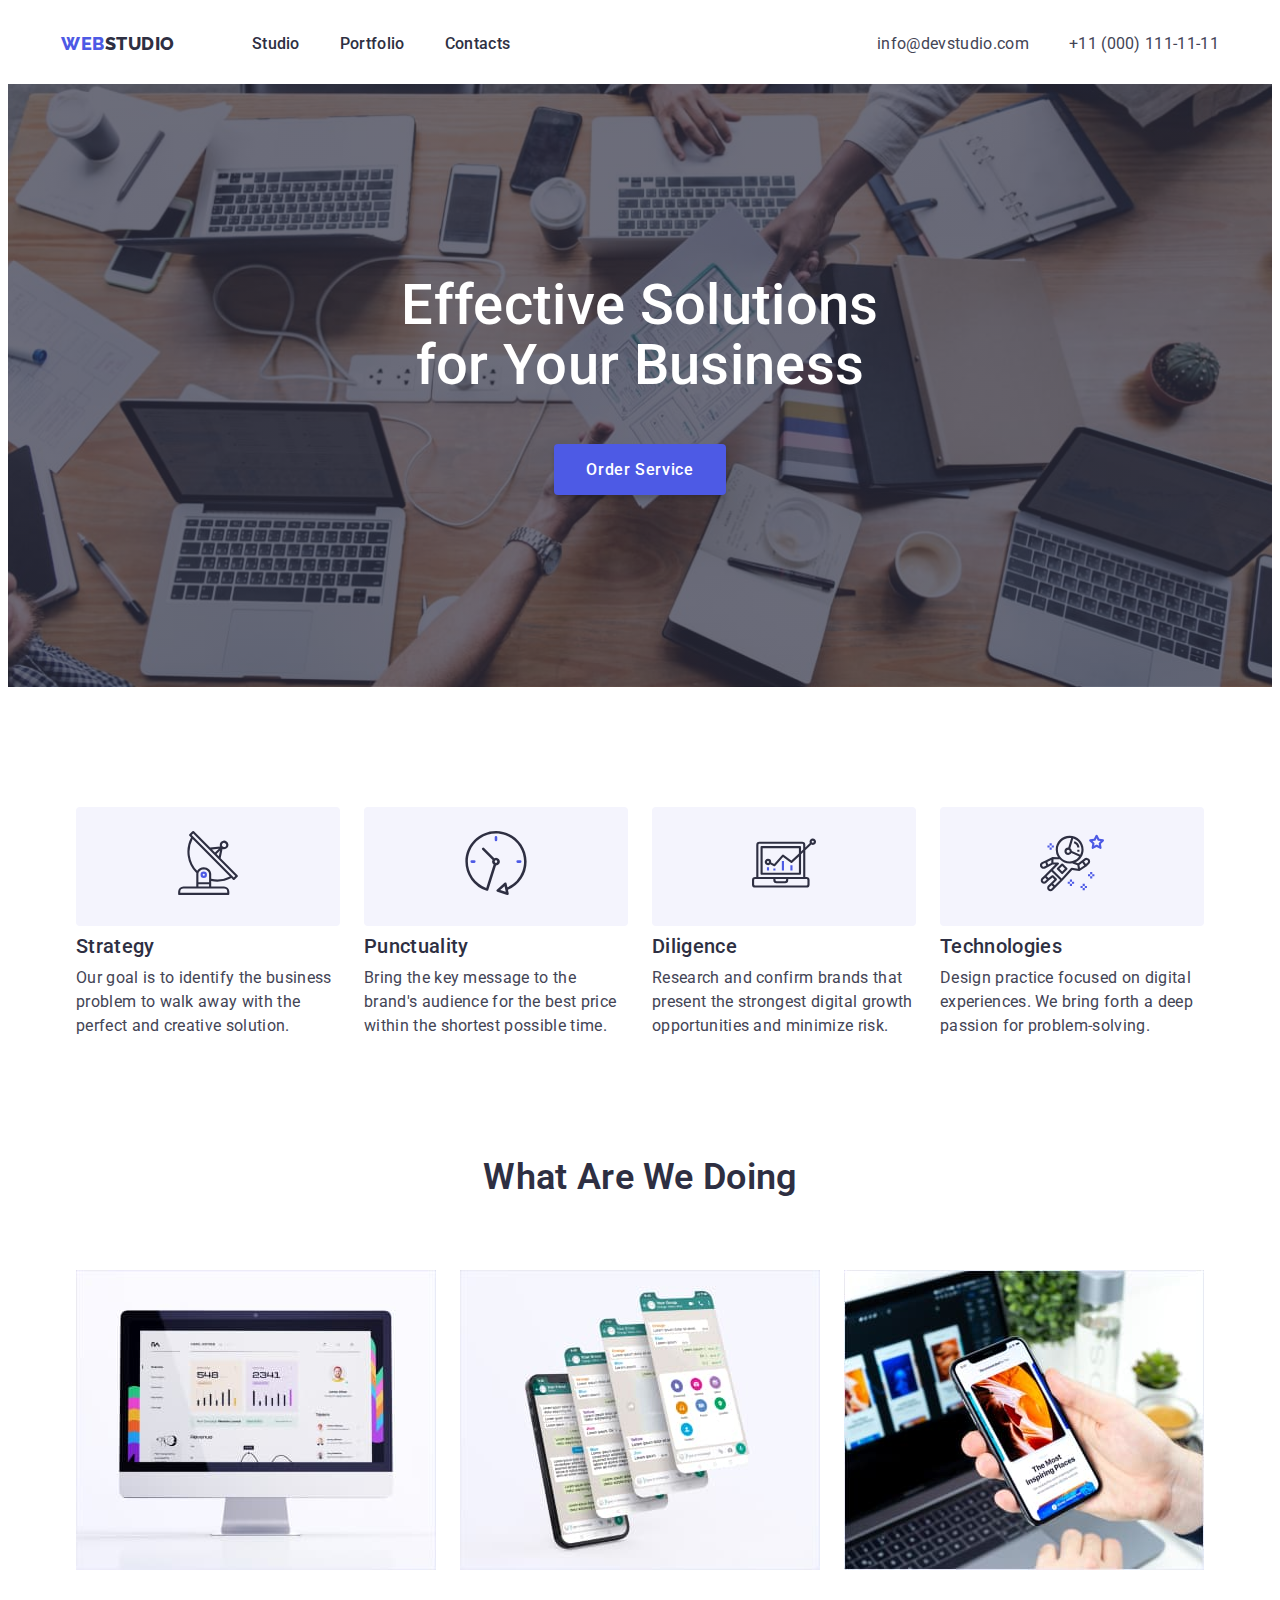
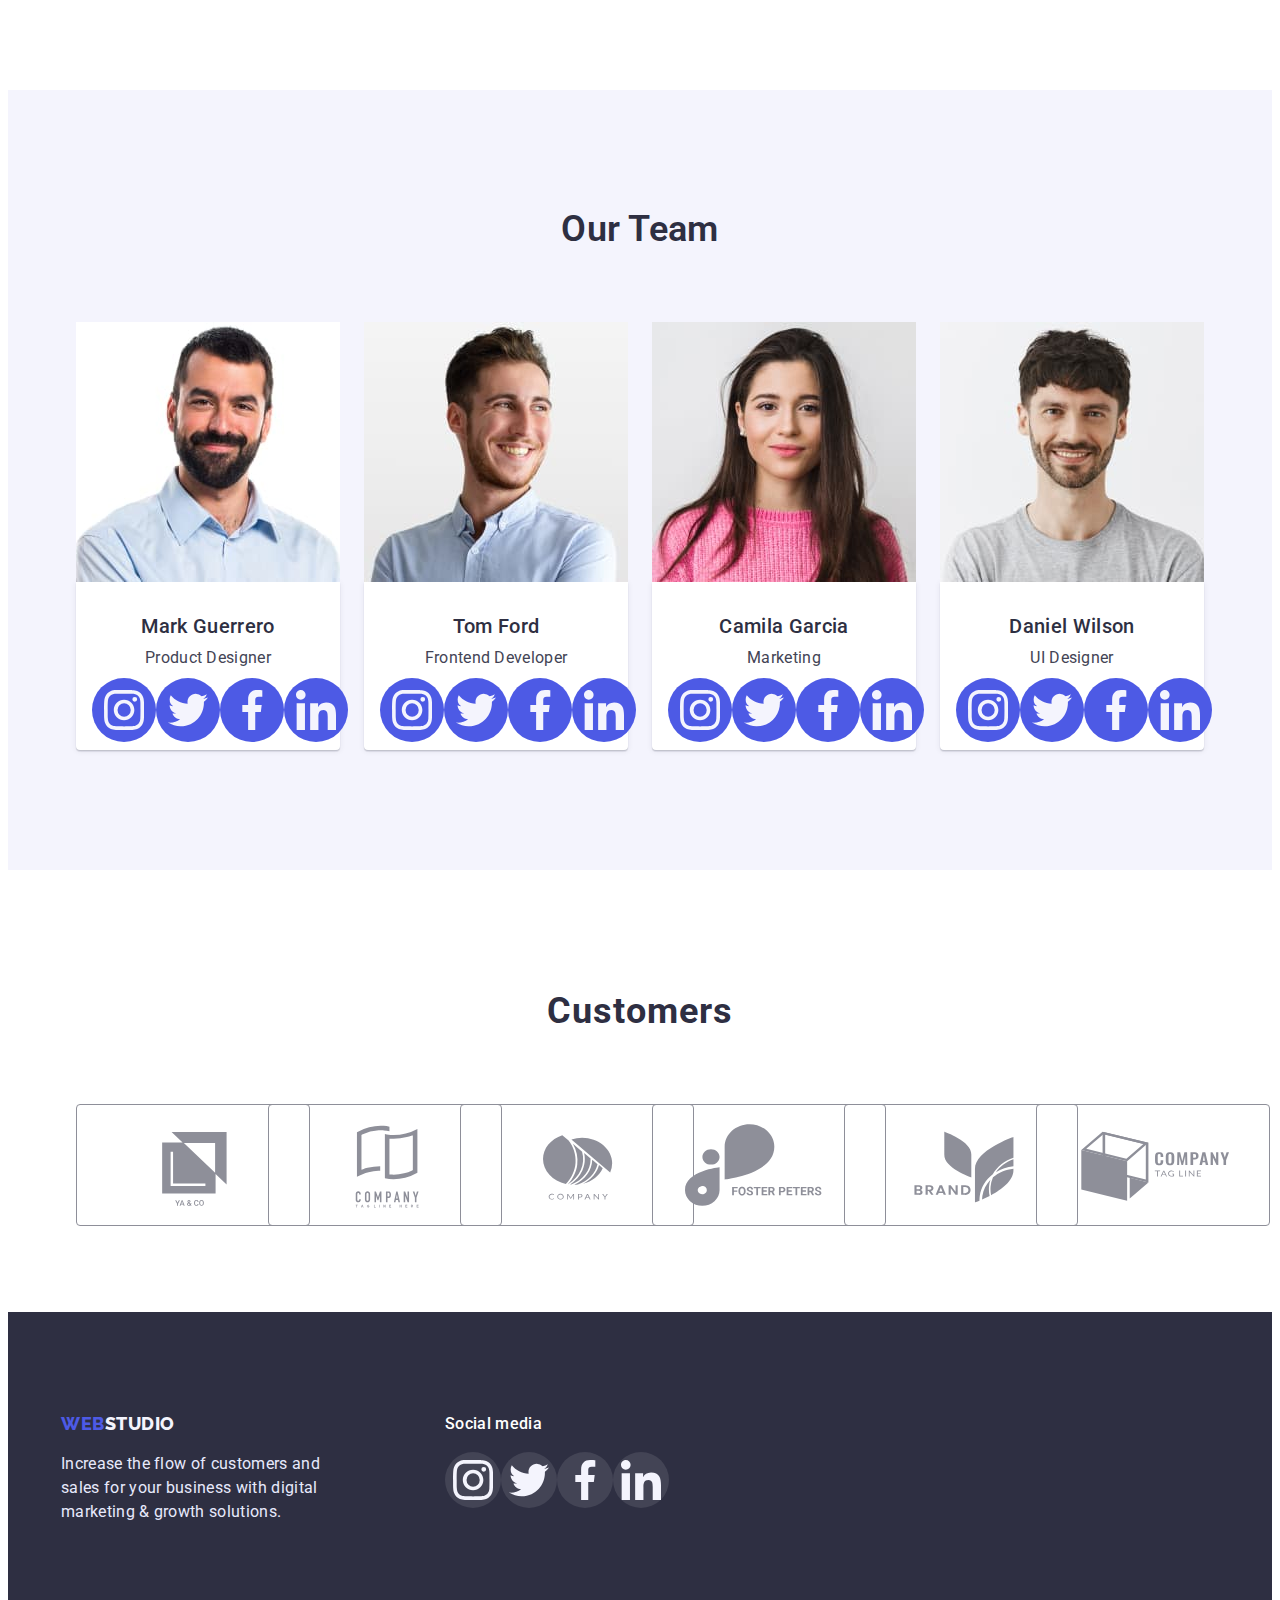
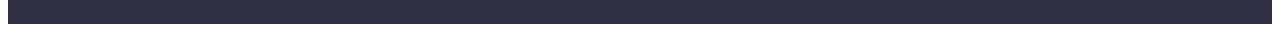
==== index.html @ 197eae26 "Homework 4" ====
<!DOCTYPE html>
<html lang="en">
  <head>
    <meta charset="UTF-8" />
    <meta http-equiv="X-UA-Compatible" content="IE=edge" />
    <meta name="viewport" content="width=device-width, initial-scale=1.0" />
    <title>WebStudio</title>

    <link rel="preconnect" href="https://fonts.googleapis.com" />
    <link rel="preconnect" href="https://fonts.gstatic.com" crossorigin />
    <link
      href="https://fonts.googleapis.com/css2?family=Raleway:wght@800&family=Roboto:wght@400;500;700;900&display=swap"
      rel="stylesheet"
    />

    <link
      rel="stylesheet"
      href="https://cdnjs.cloudflare.com/ajax/libs/modern-normalize/1.1.0/modern-normalize.min.css"
      integrity="sha512-wpPYUAdjBVSE4KJnH1VR1HeZfpl1ub8YT/NKx4PuQ5NmX2tKuGu6U/JRp5y+Y8XG2tV+wKQpNHVUX03MfMFn9Q=="
      crossorigin="anonymous"
      referrerpolicy="no-referrer"
    />

    <link rel="stylesheet" href="./css/styles.css" />
  </head>
  <body>
    <header class="page-header">
      <div class="container">
        <nav class="site-nav">
          <a href="./index.html" class="logo-header link logo"
            ><span class="logo-accent">web</span>studio</a
          >

          <ul class="nav-list">
            <li class="item"><a href="./index.html" class="link">Studio</a></li>
            <li class="item"><a href="./portfolio.html" class="link">Portfolio</a></li>
            <li class="item"><a href="#" class="link">Contacts</a></li>
          </ul>
        </nav>

        <ul class="contact-list">
          <li class="item">
            <a href="mailto:info@devstudio.com" class="link">info@devstudio.com</a>
          </li>
          <li class="item">
            <a href="tel:+11(000)1111111" class="link">+11 (000) 111-11-11</a>
          </li>
        </ul>
      </div>
    </header>
    <main class="main">
      <section class="hero">
        <div class="container">
          <h1 class="hero-title title">
            Effective Solutions <br />
            for Your Business
          </h1>
          <button type="button" class="hero-button btn">Order Service</button>
        </div>
      </section>

      <section class="section">
        <div class="container">
          <h2 class="visually-hidden title section-title">Our features</h2>

          <ul class="features-icons list">
            <li class="item">
              <div class="icon-thumb">
                <svg class="icon-svg">
                  <use href="./images/icons.svg#icon-antenna"></use>
                </svg>
              </div>
            </li>
            <li class="item">
              <div class="icon-thumb">
                <svg class="icon-svg">
                  <use href="./images/icons.svg#icon-clock"></use>
                </svg>
              </div>
            </li>
            <li class="item">
              <div class="icon-thumb">
                <svg class="icon-svg">
                  <use href="./images/icons.svg#icon-diagram"></use>
                </svg>
              </div>
            </li>
            <li class="item">
              <div class="icon-thumb">
                <svg class="icon-svg">
                  <use href="./images/icons.svg#icon-astronaut"></use>
                </svg>
              </div>
            </li>
          </ul>

          <ul class="list features-list">
            <li class="item">
              <h3 class="title">Strategy</h3>
              <p>
                Our goal is to identify the business problem to walk away with the perfect and
                creative solution.
              </p>
            </li>
            <li class="item">
              <h3 class="title">Punctuality</h3>
              <p>
                Bring the key message to the brand's audience for the best price within the shortest
                possible time.
              </p>
            </li>
            <li class="item">
              <h3 class="title">Diligence</h3>
              <p>
                Research and confirm brands that present the strongest digital growth opportunities
                and minimize risk.
              </p>
            </li>
            <li class="item">
              <h3 class="title">Technologies</h3>
              <p>
                Design practice focused on digital experiences. We bring forth a deep passion for
                problem-solving.
              </p>
            </li>
          </ul>
        </div>
      </section>

      <section class="section">
        <div class="container">
          <h2 class="title section-title">What are we doing</h2>

          <ul class="list doings-list">
            <li class="item">
              <div class="item-thumb">
                <img
                  class="img"
                  src="./images/pc-monitor.jpg"
                  alt="PC monitor with diagrams on it"
                  width="360"
                  height="300"
                />
              </div>
            </li>

            <li class="item">
              <div class="item-thumb">
                <img
                  class="img"
                  src="./images/smartphone-screens.jpg"
                  alt="A cascade of smartphone screens"
                  width="360"
                  height="300"
                />
              </div>
            </li>

            <li class="item">
              <div class="item-thumb">
                <img
                  class="img"
                  src="./images/smartphone.jpg"
                  alt="Hand with smartphone"
                  width="360"
                  height="300"
                />
              </div>
            </li>
          </ul>
        </div>
      </section>

      <section class="team-section section">
        <div class="container">
          <h2 class="title section-title">Our Team</h2>
          <ul class="list team-list">
            <li class="item">
              <div class="item-thumb">
                <img
                  class="img"
                  src="./images/mark-guerrero.jpg"
                  alt="A man in blue shirt with dark short hair and beard"
                  width="264"
                  height="260"
                />
              </div>
              <div class="item-content">
                <h3 class="title">Mark Guerrero</h3>
                <p class="team-position">Product Designer</p>
                <ul class="team-sotial-list list">
                  <li class="team-sotial-item">
                    <a class="team-social-link" href="#">
                      <svg class="icon-svg-team">
                        <use href="./images/icons.svg#icon-instagram"></use>
                      </svg>
                    </a>
                  </li>
                  <li class="team-sotial-item">
                    <a class="team-social-link" href="#">
                      <svg class="icon-svg-team">
                        <use href="./images/icons.svg#icon-twitter"></use>
                      </svg>
                    </a>
                  </li>
                  <li class="team-sotial-item">
                    <a class="team-social-link" href="#">
                      <svg class="icon-svg-team">
                        <use href="./images/icons.svg#icon-facebook"></use>
                      </svg>
                    </a>
                  </li>
                  <li class="team-sotial-item">
                    <a class="team-social-link" href="#">
                      <svg class="icon-svg-team">
                        <use href="./images/icons.svg#icon-linkedin"></use>
                      </svg>
                    </a>
                  </li>
                </ul>
              </div>
            </li>
            <li class="item">
              <div class="item-thumb">
                <img
                  class="img"
                  src="./images/tom-ford.jpg"
                  alt="A man in blue shirt with dark short hair"
                  width="264"
                  height="260"
                />
              </div>
              <div class="item-content">
                <h3 class="title">Tom Ford</h3>
                <p class="team-position">Frontend Developer</p>
                <ul class="team-sotial-list list">
                  <li class="team-sotial-item">
                    <a class="team-social-link" href="#">
                      <svg class="icon-svg-team">
                        <use href="./images/icons.svg#icon-instagram"></use>
                      </svg>
                    </a>
                  </li>
                  <li class="team-sotial-item">
                    <a class="team-social-link" href="#">
                      <svg class="icon-svg-team">
                        <use href="./images/icons.svg#icon-twitter"></use>
                      </svg>
                    </a>
                  </li>
                  <li class="team-sotial-item">
                    <a class="team-social-link" href="#">
                      <svg class="icon-svg-team">
                        <use href="./images/icons.svg#icon-facebook"></use>
                      </svg>
                    </a>
                  </li>
                  <li class="team-sotial-item">
                    <a class="team-social-link" href="#">
                      <svg class="icon-svg-team">
                        <use href="./images/icons.svg#icon-linkedin"></use>
                      </svg>
                    </a>
                  </li>
                </ul>
              </div>
            </li>
            <li class="item">
              <div class="item-thumb">
                <img
                  class="img"
                  src="./images/camila-garcia.jpg"
                  alt="A girl in pink sweater with dark long hair"
                  width="264"
                  height="260"
                />
              </div>
              <div class="item-content">
                <h3 class="title">Camila Garcia</h3>
                <p class="team-position">Marketing</p>
                <ul class="team-sotial-list list">
                  <li class="team-sotial-item">
                    <a class="team-social-link" href="#">
                      <svg class="icon-svg-team">
                        <use href="./images/icons.svg#icon-instagram"></use>
                      </svg>
                    </a>
                  </li>
                  <li class="team-sotial-item">
                    <a class="team-social-link" href="#">
                      <svg class="icon-svg-team">
                        <use href="./images/icons.svg#icon-twitter"></use>
                      </svg>
                    </a>
                  </li>
                  <li class="team-sotial-item">
                    <a class="team-social-link" href="#">
                      <svg class="icon-svg-team">
                        <use href="./images/icons.svg#icon-facebook"></use>
                      </svg>
                    </a>
                  </li>
                  <li class="team-sotial-item">
                    <a class="team-social-link" href="#">
                      <svg class="icon-svg-team">
                        <use href="./images/icons.svg#icon-linkedin"></use>
                      </svg>
                    </a>
                  </li>
                </ul>
              </div>
            </li>
            <li class="item">
              <div class="item-thumb">
                <img
                  class="img"
                  src="./images/daniel-wilson.jpg"
                  alt="A man in grey t-shirt with dark short hair and beard"
                  width="264"
                  height="260"
                />
              </div>
              <div class="item-content">
                <h3 class="title">Daniel Wilson</h3>
                <p class="team-position">UI Designer</p>
                <ul class="team-sotial-list list">
                  <li class="team-sotial-item">
                    <a class="team-social-link" href="#">
                      <svg class="icon-svg-team">
                        <use href="./images/icons.svg#icon-instagram"></use>
                      </svg>
                    </a>
                  </li>
                  <li class="team-sotial-item">
                    <a class="team-social-link" href="#">
                      <svg class="icon-svg-team">
                        <use href="./images/icons.svg#icon-twitter"></use>
                      </svg>
                    </a>
                  </li>
                  <li class="team-sotial-item">
                    <a class="team-social-link" href="#">
                      <svg class="icon-svg-team">
                        <use href="./images/icons.svg#icon-facebook"></use>
                      </svg>
                    </a>
                  </li>
                  <li class="team-sotial-item">
                    <a class="team-social-link" href="#">
                      <svg class="icon-svg-team">
                        <use href="./images/icons.svg#icon-linkedin"></use>
                      </svg>
                    </a>
                  </li>
                </ul>
              </div>
            </li>
          </ul>
        </div>
      </section>

      <section class="section customers-section">
        <div class="container">
          <h2 class="title section-title">Customers</h2>
          <ul class="customers-list list">
            <li class="customers-item item">
              <a class="customers-link" href="#">
                <svg class="customers-logo">
                  <use href="./images/icons.svg#icon-ya-co"></use>
                </svg>
              </a>
            </li>
            <li class="customers-item item">
              <a class="customers-link" href="#">
                <svg class="customers-logo">
                  <use href="./images/icons.svg#icon-tagline-here"></use>
                </svg>
              </a>
            </li>
            <li class="customers-item item">
              <a class="customers-link" href="#">
                <svg class="customers-logo">
                  <use href="./images/icons.svg#icon-company"></use>
                </svg>
              </a>
            </li>
            <li class="customers-item item">
              <a class="customers-link" href="#">
                <svg class="customers-logo">
                  <use href="./images/icons.svg#icon-foster-peters"></use>
                </svg>
              </a>
            </li>
            <li class="customers-item item">
              <a class="customers-link" href="#">
                <svg class="customers-logo">
                  <use href="./images/icons.svg#icon-brand"></use>
                </svg>
              </a>
            </li>
            <li class="customers-item item">
              <a class="customers-link" href="#">
                <svg class="customers-logo">
                  <use href="./images/icons.svg#icon-tagline"></use>
                </svg>
              </a>
            </li>
          </ul>
        </div>
      </section>
    </main>

    <footer class="footer">
      <div class="container">
        <div class="footer-content">
          <a href="./index.html" class="logo-footer link logo"
            ><span class="logo-accent">web</span>studio</a
          >
          <p class="footer-text">
            Increase the flow of customers and sales for your business with digital marketing &
            growth solutions.
          </p>
        </div>
        <div class="social-footer">
          <p class="social-title">Social media</p>
          <ul class="footer-link-list list">
            <li class="social-link-item">
              <a class="social-link" href="#">
                <svg class="icon-svg-footer">
                  <use href="./images/icons.svg#icon-instagram"></use>
                </svg>
              </a>
            </li>
            <li class="social-link-item">
              <a class="social-link" href="#">
                <svg class="icon-svg-footer">
                  <use href="./images/icons.svg#icon-twitter"></use>
                </svg>
              </a>
            </li>
            <li class="social-link-item">
              <a class="social-link" href="#">
                <svg class="icon-svg-footer">
                  <use href="./images/icons.svg#icon-facebook"></use>
                </svg>
              </a>
            </li>
            <li class="social-link-item">
              <a class="social-link" href="#">
                <svg class="icon-svg-footer">
                  <use href="./images/icons.svg#icon-linkedin"></use>
                </svg>
              </a>
            </li>
          </ul>
        </div>
      </div>
    </footer>
  </body>
</html>
---- css/styles.css ----
:root {
    --color-accent: #FFFFFF;
    --primary-brand: #4D5AE5;
    --secondary-brand: #404BBF;
    --dark: #2E2F42;
    --success: #31D0AA;
    --body-text: #434455;
    --subtle-text: #8E8F99;
    --accent: #E7E9FC;
    --light: #F4F4FD;
    --font-family-main: 'Roboto', sans-serif;
    --font-weight-medium: 500;
    --font-size-main: 16px;
    --font-size-medium: 20px;
    --font-size-large: 36px;
    --line-height-main: 1.5;
    --line-height-title: 1.11;
    --line-height-medium: 1.2;
    --gap: 24px;
    --main-padding: 24px;
}

body {
    font-family: var(--font-family-main);
    font-size: var(--font-size-main);
    line-height: var(--line-height-main);
    letter-spacing: 0.02em;

    background-color: var(--color-accent);
    color: var(--body-text);
}

p {
    margin: 0;
}

ul {
    list-style: none;
    margin: 0;
    padding: 0;
}

.container {
    max-width: 1158px;
    margin: 0 auto;
    padding: 0 15px;
}

.link {
    text-decoration: none;
}

.btn {
    cursor: pointer;
    letter-spacing: 0.04em;
}

.title {
    font-weight: var(--font-weight-medium);
    color: var(--dark);
    margin-top: 0;
}

.img {
    display: block;
    max-width: 100%;
    height: auto;
}

.page-header {
    border-bottom: 4px solid;
    border-radius: 2px;
    border-color: transparent;
}

.page-header > .container {
   display: flex;
   flex-wrap: wrap;
}

.site-nav {
    display: flex;
    flex-wrap: wrap;
}

.logo {
    font-family: 'Raleway', sans-serif;
    font-weight: 800;
    font-size: 18px;
    line-height: 1.33;
    letter-spacing: 0.03em;
    text-transform: uppercase;
}

.logo-header {
    display: block;
    padding-top: var(--main-padding);
    padding-bottom: var(--main-padding);

    color: var(--dark);
}

.logo-accent {
    color: var(--primary-brand);
}

.nav-list {
    display: flex;
    flex-wrap: wrap;
    margin-left: 77px;
}

.nav-list > .item:not(:first-child),
.contact-list > .item:not(:first-child) {
    margin-left: 40px;
}

.nav-list .link {
    display: block;
    padding-top: var(--main-padding);
    padding-bottom: var(--main-padding);

    font-weight: var(--font-weight-medium);
    color: var(--dark);
}

.nav-list .link:hover,
.nav-list .link:focus {
    color: var(--body-text);
}

.nav-list .link:active {
    color: var(--primary-brand);
}

.contact-list {
    display: flex;
    flex-wrap: wrap;
    margin-left: auto;
}

.contact-list .link {
    display: block;
    padding-top: var(--main-padding);
    padding-bottom: var(--main-padding);

    color: var(--body-text);
}

.contact-list .link:hover,
.contact-list .link:focus {
    color: var(--primary-brand);
}

.hero {
    padding-top: 192px;
    padding-bottom: 192px;

    background-color: var(--dark);

    text-align: center;

    background-image: linear-gradient(rgba(46, 47, 66, 0.7),
                rgba(46, 47, 66, 0.7)),
            url(../images/hero-bgd.jpg);
    background-repeat: no-repeat;
    background-position: center;
    background-size: cover;
}

.hero-title {
    margin-bottom: 48px;

    font-size: 56px;
    line-height: 1.07;

    color: var(--color-accent);
}

.hero-button {
    min-width: 170px;
    padding: 16px 32px;
    border: 0;
    border-radius: 4px;
    
    font-family: var(--font-family-main);
    font-size: var(--font-size-main);
    font-weight: var(--font-weight-medium);
    line-height: 1.19;
    text-align: center;

    background-color: var(--primary-brand);
    color: var(--color-accent);

    box-shadow: 0px 4px 4px rgba(0, 0, 0, 0.15);
}

.hero-button:hover,
.hero-button:focus {
    background-color: var(--primary-brand);
}

.hero-button:active {
    background-color: var(--secondary-brand);
    box-shadow: 0px 4px 4px rgba(0, 0, 0, 0.15);
}

.section {
    padding-top: 120px;
    padding-bottom: 120px;
}

.section:nth-child(2) {
    padding-bottom: 0;
}

.section-title {
    font-size: var(--font-size-large);
    line-height: var(--line-height-title);
    text-align: center;
    text-transform: capitalize;
    margin-bottom: 72px;
    font-weight: 600;
}

.visually-hidden {
    position: absolute;
    width: 1px;
    height: 1px;
    margin: -1px;
    border: 0;
    padding: 0;
    clip: rect(0 0 0 0);
    overflow: hidden;
}

.list {
    display: flex;
    justify-content: center;
}

.list > .item:not(:first-child) {
    margin-left: var(--gap);
}

.features-icons {
    margin-bottom: 8px;
}

.icon-thumb {
    max-width: 264px;
    max-height: 112px;
    padding-top: var(--main-padding);
    padding-right: 100px;
    padding-bottom: var(--main-padding);
    padding-left: 100px;
    
    background-color: var(--light);
    border-radius: 4px;
}

.icon-svg {
   max-width: 64px;
   max-height: 64px;
}

.features-list > .item {
    max-width: 264px;
}

.team-section {
    background-color: var(--light);
}

.item-content {
    padding-top: 32px;
    padding-right: 16px;
    padding-bottom: 32px;
    padding-left: 16px;

    text-align: center;
    background-color: var(--color-accent);
}

.team-list .item-content {
    box-shadow: 0px 1px 6px rgba(46, 47, 66, 0.08), 0px 1px 1px rgba(46, 47, 66, 0.16), 0px 2px 1px rgba(46, 47, 66, 0.08);
    border-radius: 0px 0px 4px 4px;
}

.item-content > .title,
.features-list .title {
    margin-bottom: 8px;

    font-size: var(--font-size-medium);
    line-height: var(--line-height-medium);
}

.team-position {
    margin-bottom: 8px;
}

.team-sotial-item {
    max-width: 40px;
    max-height: 40px;
}


.team-sotial-item:not(:first-child) {
    margin-left: var(--gap);
}

.team-social-link {
    display: block;
    width: 100%;
    height: 100%;
    padding-top: 12px;
    padding-right: 12px;
    padding-bottom: 12px;
    padding-left: 12px;

    background-color: var(--primary-brand);
    border-radius: 50%;
    color: var(--light);
}

.team-social-link:hover,
.team-social-link:focus {
    background-color: var(--secondary-brand);
}

.icon-svg-team {
    max-width: 100%;
    max-height: 100%;

    background-size: contain;
    fill: currentColor;
    background-position: center;
    background-repeat: no-repeat;
}

.customers-section .section-title {
    font-weight: 700;
    font-size: 36px;
    line-height: 42px;
    text-align: center;
    letter-spacing: 0.03em;
}

.customers-item {
    max-width: 168px;
    max-height: 88px;
}

.customers-link {
    display: block;
    width: 100%;
    height: 100%;
    padding-top: 16px;
    padding-right: 32px;
    padding-bottom: 16px;
    padding-left: 32px;
    border: 1px solid var(--subtle-text);
    border-radius: 4px;
    color: var(--subtle-text);
}

.customers-link:hover,
.customers-link:focus {
    color: var(--secondary-brand);
    border: 1px solid var(--secondary-brand);
}

.customers-logo {
    width: 100%;
    height: 100%;
    fill: currentColor;
}

.customers-logo:hover,
.customers-logo:focus {
    fill: currentColor;
}


.portfolio-section {
    padding-top: 96px;
}

.filter-list {
    display: flex;
    flex-wrap: wrap;
    justify-content: center;
    margin-bottom: 72px;
}

.filter-list > .item:not(:first-child) {
    margin-left: var(--gap);
}

.filter-btn {
    border: 1px solid var(--accent);
    border-radius: 4px;
    padding: 12px 24px;

    font-family: var(--font-family-main);
    font-size: var(--font-size-main);
    font-weight: var(--font-weight-medium);
    line-height: var(--line-height-main);
    text-align: center;

    background-color: var(--light);
    color: var(--primary-brand);
}

.filter-btn:hover,
.filter-btn:focus {
    background-color: var(--primary-brand);
    color: var(--color-accent);
}

.portfolio-list {
    display: flex;
    flex-wrap: wrap;
    justify-content: center;
    margin-left: calc(-1 * var(--gap));
}

.portfolio-list > .item {
    flex-basis: calc(100%/3 - var(--gap));
    margin-left: var(--gap);
    margin-bottom: 48px;
}

.portfolio-link > .item-content {
    text-align: left;
    border-right: 0.5px solid var(--light);
    border-bottom: 0.5px solid var(--light);
    border-left: 0.5px solid var(--light);
}

.portfolio-link .text {
    color: var(--body-text);
}

/*.portfolio-link > hover-text {
    color: var(--light);
}

.portfolio-link > hover-text:hover {
    background-color: var(--primary-brand);
}*/

.footer {
    padding-top: 100px;
    padding-bottom: 100px;

    background-color: var(--dark);
}

.footer > .container {
    display: flex;
}

.footer-content {
    max-width: 264px;
}

.logo-footer {
    display: block;
    margin-bottom: 16px;

    color: var(--light);
}

.footer-text {
    color: var(--accent);
}

.social-footer {
    margin-left: 120px;
}

.social-title {
    font-weight: var(--font-weight-medium) ;
    color: var(--color-accent);
    margin-bottom: 16px;
}

.social-link-item {
    max-width: 40px;
    max-height: 40px;
}


.social-link-item:not(:first-child) {
    margin-left: 16px;
}

.footer-link-list .social-link {
    display: block;
    width: 100%;
    height: 100%;
    padding-top: 8px;
    padding-right: 8px;
    padding-bottom: 8px;
    padding-left: 8px;
    border-radius: 50%;
    color: var(--light);
}

.footer-link-list .social-link {
    background-color: rgba(255, 255, 255, 0.1);
}

.footer-link-list .social-link:hover,
.footer-link-list .social-link:focus {
    background-color: rgba(49, 208, 170, 1);
}

.icon-svg-footer {
    width: 100%;
    height: 100%;
    background-size: contain;
    fill: currentColor;
    
    background-position: center;
    background-repeat: no-repeat;
}
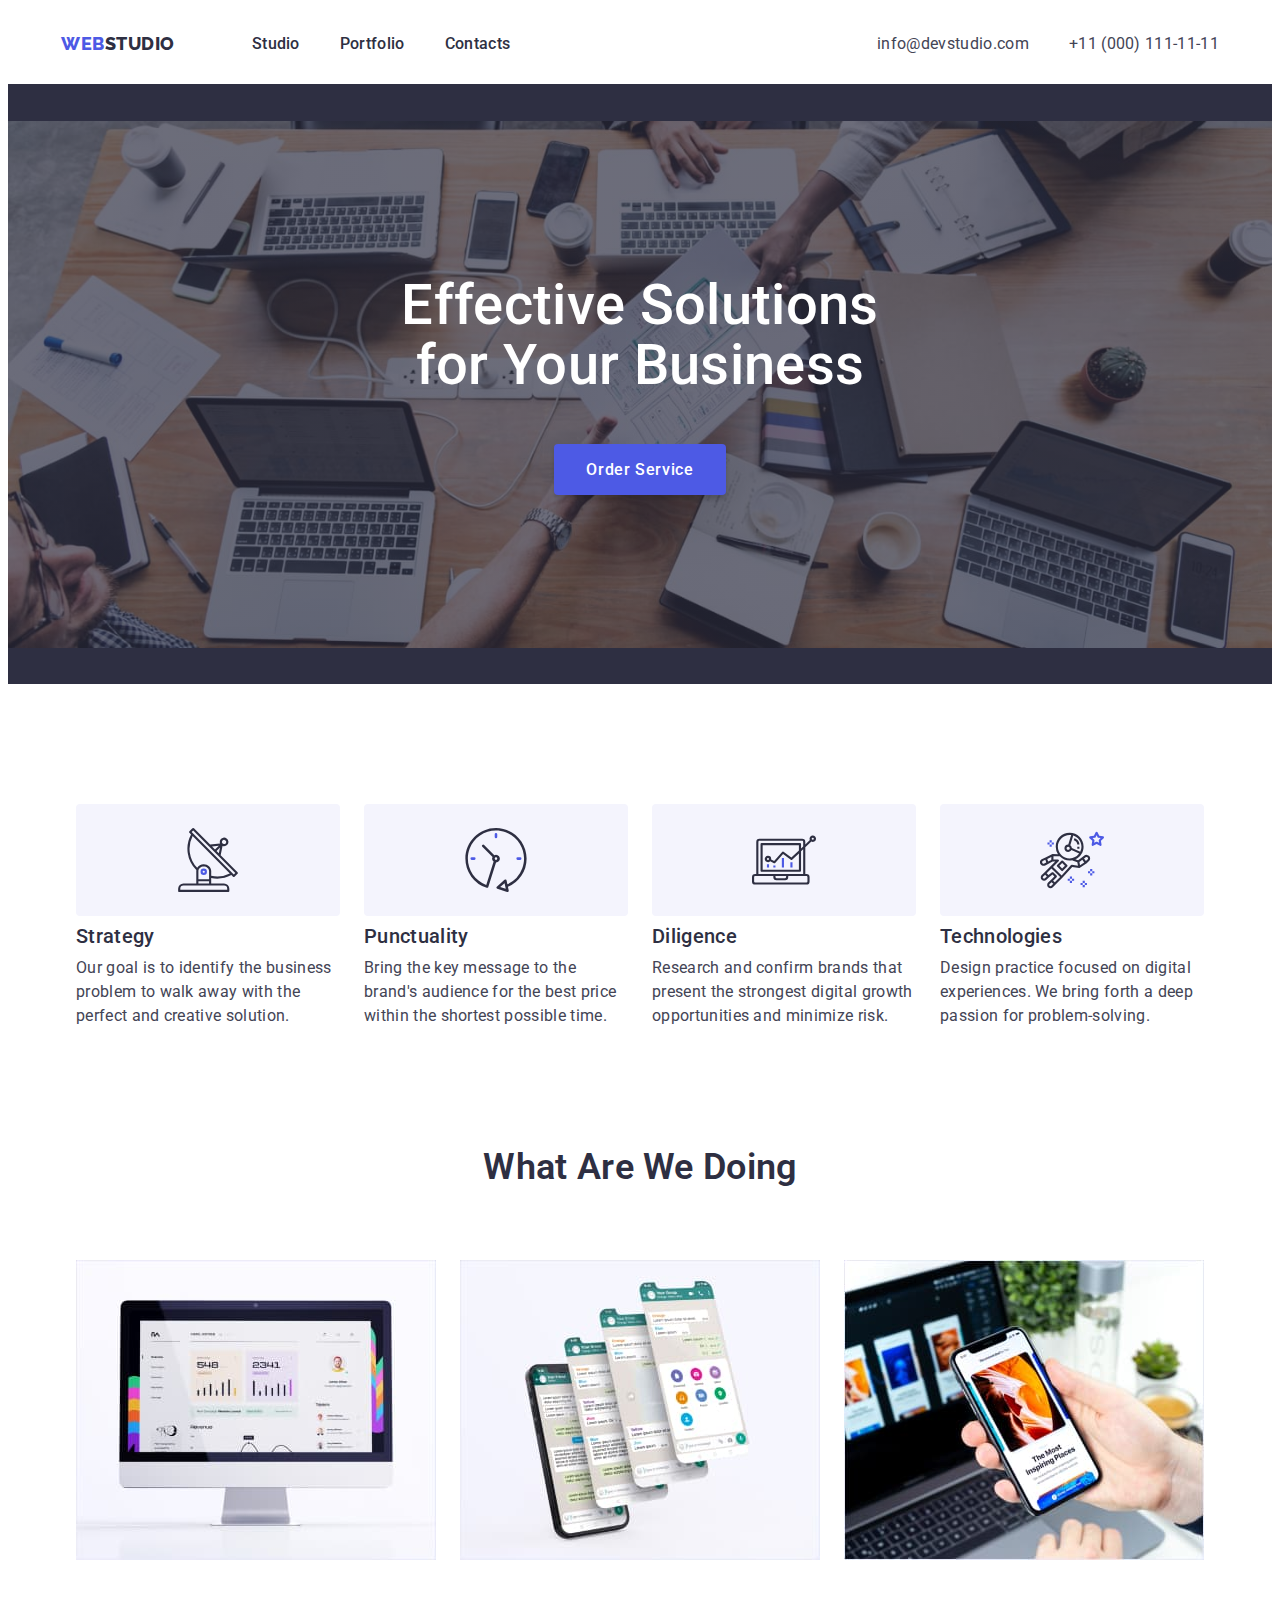
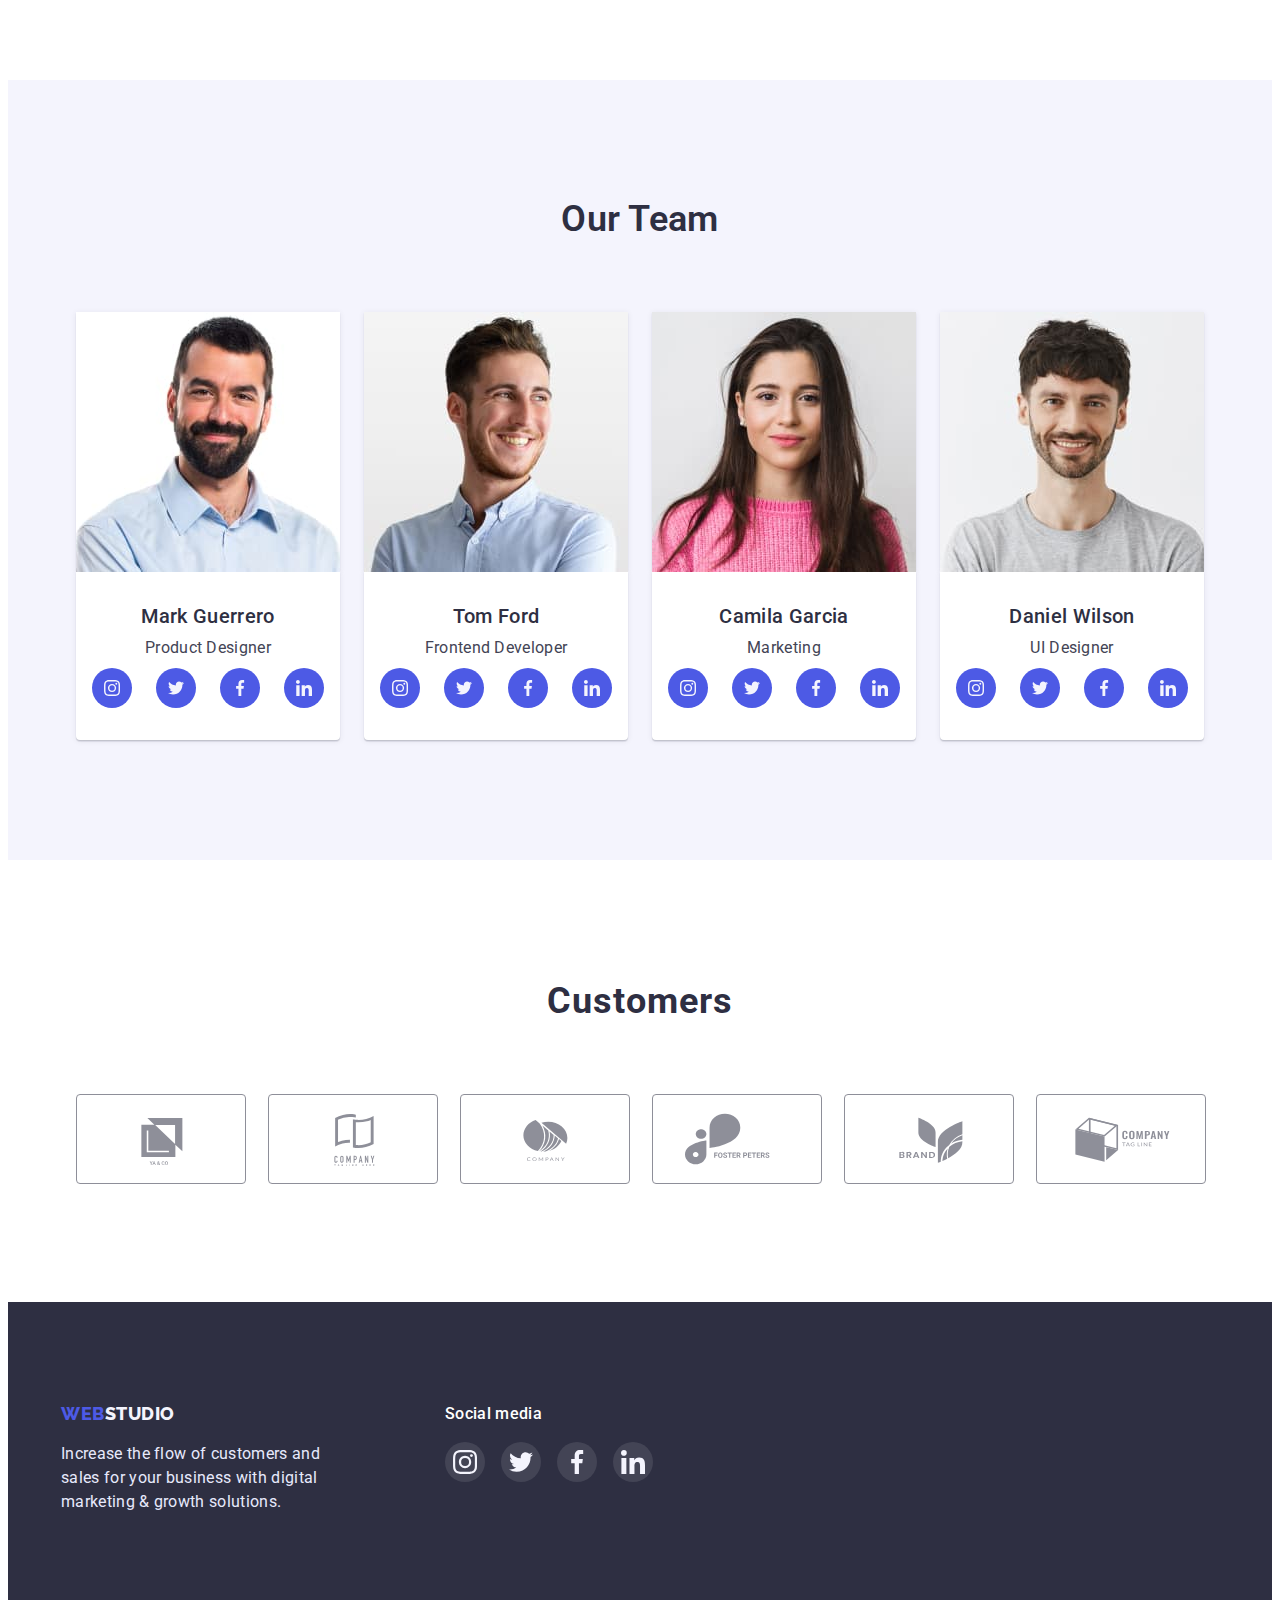
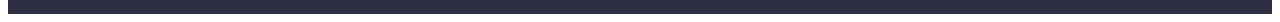
==== commit 3ccdc488: "Homework 4" ====
--- a/index.html
+++ b/index.html
@@ -50,12 +50,14 @@
     </header>
     <main class="main">
       <section class="hero">
-        <div class="container">
-          <h1 class="hero-title title">
-            Effective Solutions <br />
-            for Your Business
-          </h1>
-          <button type="button" class="hero-button btn">Order Service</button>
+        <div class="container-fluid">
+          <div class="container">
+            <h1 class="hero-title title">
+              Effective Solutions <br />
+              for Your Business
+            </h1>
+            <button type="button" class="hero-button btn">Order Service</button>
+          </div>
         </div>
       </section>
 
--- a/css/styles.css
+++ b/css/styles.css
@@ -1,7 +1,7 @@
 :root {
     --color-accent: #FFFFFF;
     --primary-brand: #4D5AE5;
-    --secondary-brand: #404BBF;
+    --pressed-state: #404BBF;
     --dark: #2E2F42;
     --success: #31D0AA;
     --body-text: #434455;
@@ -153,19 +153,26 @@
 }
 
 .hero {
-    padding-top: 192px;
-    padding-bottom: 192px;
-
     background-color: var(--dark);
-
-    text-align: center;
-
+}
+
+.container-fluid {
+    max-width: 1440px;
+    max-height: 600px;
+    margin-left: auto;
+    margin-right: auto;
     background-image: linear-gradient(rgba(46, 47, 66, 0.7),
                 rgba(46, 47, 66, 0.7)),
             url(../images/hero-bgd.jpg);
     background-repeat: no-repeat;
     background-position: center;
-    background-size: cover;
+    background-size: contain;
+}
+
+.hero .container {
+    padding-top: 192px;
+    padding-bottom: 192px;
+    text-align: center;
 }
 
 .hero-title {
@@ -197,11 +204,11 @@
 
 .hero-button:hover,
 .hero-button:focus {
-    background-color: var(--primary-brand);
+    background-color: var(--pressed-state);
 }
 
 .hero-button:active {
-    background-color: var(--secondary-brand);
+    background-color: var(--pressed-state);
     box-shadow: 0px 4px 4px rgba(0, 0, 0, 0.15);
 }
 
@@ -248,12 +255,11 @@
 }
 
 .icon-thumb {
-    max-width: 264px;
-    max-height: 112px;
-    padding-top: var(--main-padding);
-    padding-right: 100px;
-    padding-bottom: var(--main-padding);
-    padding-left: 100px;
+    display: flex;
+    min-width: 264px;
+    min-height: 112px;
+    justify-content: center;
+    align-items: center;
     
     background-color: var(--light);
     border-radius: 4px;
@@ -282,7 +288,8 @@
     background-color: var(--color-accent);
 }
 
-.team-list .item-content {
+.team-list .item-content,
+.team-list .item-thumb {
     box-shadow: 0px 1px 6px rgba(46, 47, 66, 0.08), 0px 1px 1px rgba(46, 47, 66, 0.16), 0px 2px 1px rgba(46, 47, 66, 0.08);
     border-radius: 0px 0px 4px 4px;
 }
@@ -300,8 +307,8 @@
 }
 
 .team-sotial-item {
-    max-width: 40px;
-    max-height: 40px;
+    min-width: 40px;
+    min-height: 40px;
 }
 
 
@@ -310,13 +317,11 @@
 }
 
 .team-social-link {
-    display: block;
+    display: flex;
     width: 100%;
     height: 100%;
-    padding-top: 12px;
-    padding-right: 12px;
-    padding-bottom: 12px;
-    padding-left: 12px;
+    justify-content: center;
+    align-items: center;
 
     background-color: var(--primary-brand);
     border-radius: 50%;
@@ -325,12 +330,12 @@
 
 .team-social-link:hover,
 .team-social-link:focus {
-    background-color: var(--secondary-brand);
+    background-color: var(--pressed-state);
 }
 
 .icon-svg-team {
-    max-width: 100%;
-    max-height: 100%;
+    max-width: 16px;
+    max-height: 16px;
 
     background-size: contain;
     fill: currentColor;
@@ -341,24 +346,22 @@
 .customers-section .section-title {
     font-weight: 700;
     font-size: 36px;
-    line-height: 42px;
+    line-height: 1.17;
     text-align: center;
     letter-spacing: 0.03em;
 }
 
 .customers-item {
-    max-width: 168px;
-    max-height: 88px;
+    min-width: 168px;
+    min-height: 88px;
 }
 
 .customers-link {
-    display: block;
+    display: flex;
     width: 100%;
     height: 100%;
-    padding-top: 16px;
-    padding-right: 32px;
-    padding-bottom: 16px;
-    padding-left: 32px;
+    justify-content: center;
+    align-items: center;
     border: 1px solid var(--subtle-text);
     border-radius: 4px;
     color: var(--subtle-text);
@@ -366,13 +369,13 @@
 
 .customers-link:hover,
 .customers-link:focus {
-    color: var(--secondary-brand);
-    border: 1px solid var(--secondary-brand);
+    color: var(--pressed-state);
+    border: 1px solid var(--pressed-state);
 }
 
 .customers-logo {
-    width: 100%;
-    height: 100%;
+    width: 104px;
+    height: 56px;
     fill: currentColor;
 }
 
@@ -425,10 +428,20 @@
     margin-left: calc(-1 * var(--gap));
 }
 
+.portfolio-link {
+    display: block;
+}
+
+.portfolio-link:hover,
+.portfolio-link:focus {
+    box-shadow: 0px 1px 6px rgba(46, 47, 66, 0.08), 0px 1px 1px rgba(46, 47, 66, 0.16), 0px 2px 1px rgba(46, 47, 66, 0.08);
+}
+
 .portfolio-list > .item {
     flex-basis: calc(100%/3 - var(--gap));
     margin-left: var(--gap);
     margin-bottom: 48px;
+    box-shadow: 0px 1px 6px rgba(46, 47, 66, 0.08);
 }
 
 .portfolio-link > .item-content {
@@ -487,8 +500,8 @@
 }
 
 .social-link-item {
-    max-width: 40px;
-    max-height: 40px;
+    min-width: 40px;
+    min-height: 40px;
 }
 
 
@@ -497,13 +510,11 @@
 }
 
 .footer-link-list .social-link {
-    display: block;
+    display: flex;
     width: 100%;
     height: 100%;
-    padding-top: 8px;
-    padding-right: 8px;
-    padding-bottom: 8px;
-    padding-left: 8px;
+    justify-content: center;
+    align-items: center;
     border-radius: 50%;
     color: var(--light);
 }
@@ -518,8 +529,8 @@
 }
 
 .icon-svg-footer {
-    width: 100%;
-    height: 100%;
+    width: 24px;
+    height: 24px;
     background-size: contain;
     fill: currentColor;
     
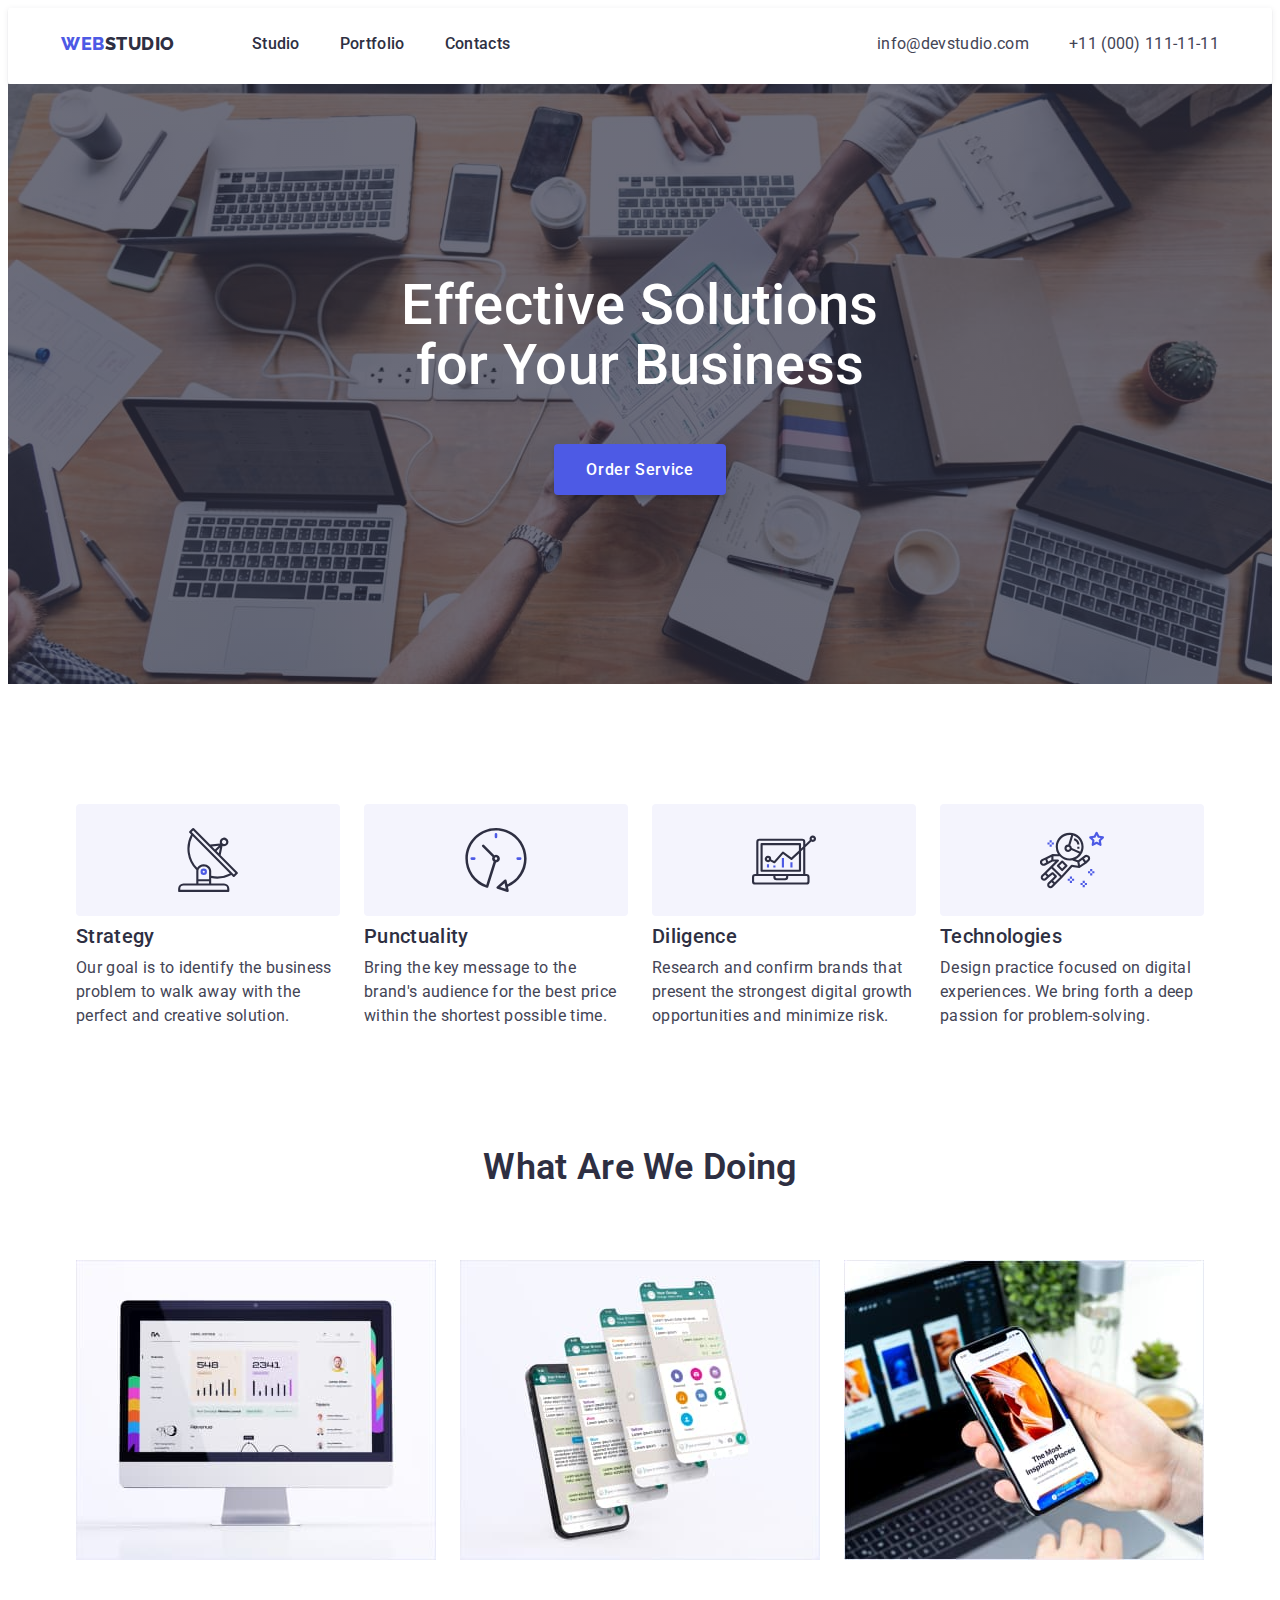
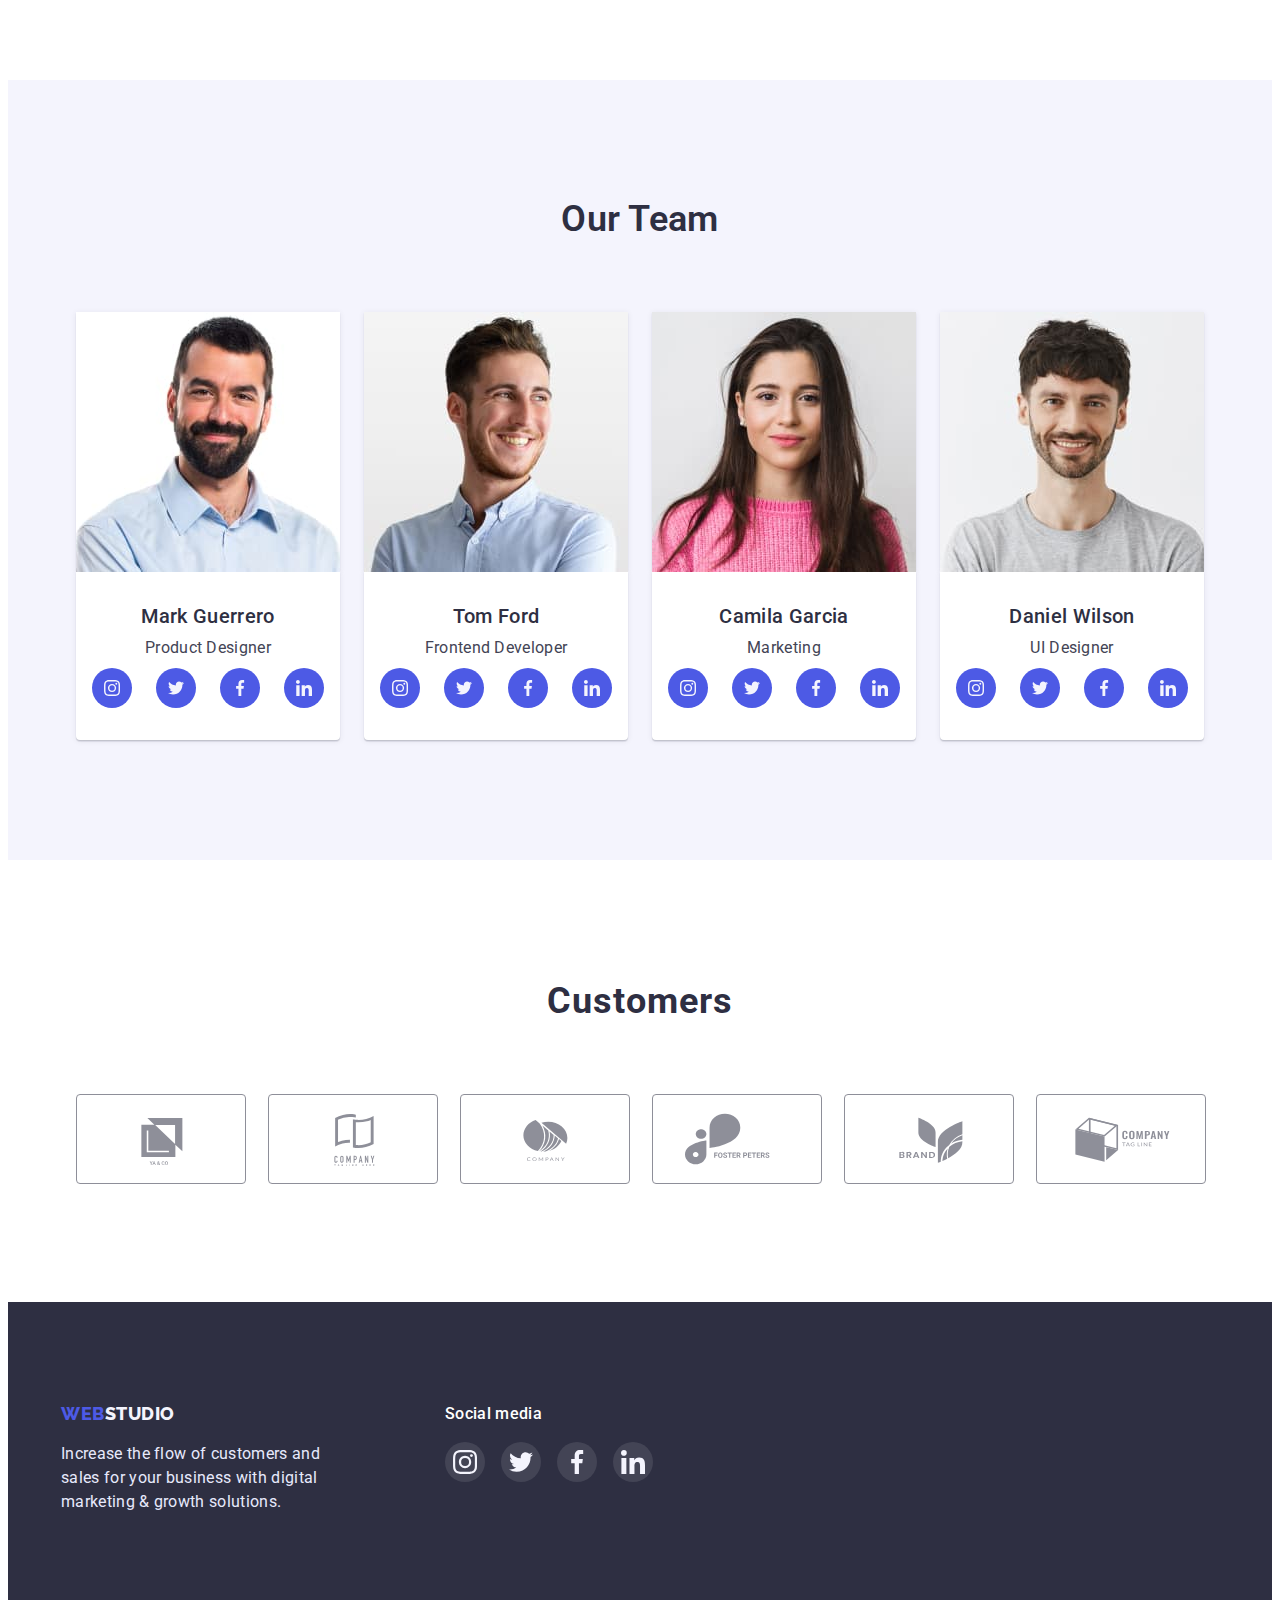
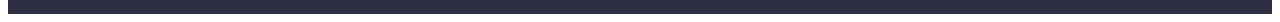
==== commit 03fc8bd9: "Homework 4" ====
--- a/index.html
+++ b/index.html
@@ -50,14 +50,12 @@
     </header>
     <main class="main">
       <section class="hero">
-        <div class="container-fluid">
-          <div class="container">
-            <h1 class="hero-title title">
-              Effective Solutions <br />
-              for Your Business
-            </h1>
-            <button type="button" class="hero-button btn">Order Service</button>
-          </div>
+        <div class="container">
+          <h1 class="hero-title title">
+            Effective Solutions <br />
+            for Your Business
+          </h1>
+          <button type="button" class="hero-button btn">Order Service</button>
         </div>
       </section>
 
--- a/css/styles.css
+++ b/css/styles.css
@@ -71,6 +71,7 @@
     border-bottom: 4px solid;
     border-radius: 2px;
     border-color: transparent;
+    box-shadow: 0px 2px 1px rgba(46, 47, 66, 0.08), 0px 1px 1px rgba(46, 47, 66, 0.16), 0px 1px 6px rgba(46, 47, 66, 0.08);
 }
 
 .page-header > .container {
@@ -153,10 +154,6 @@
 }
 
 .hero {
-    background-color: var(--dark);
-}
-
-.container-fluid {
     max-width: 1440px;
     max-height: 600px;
     margin-left: auto;
@@ -166,7 +163,8 @@
             url(../images/hero-bgd.jpg);
     background-repeat: no-repeat;
     background-position: center;
-    background-size: contain;
+    background-size: cover;
+    background-color: var(--dark);
 }
 
 .hero .container {
@@ -204,7 +202,7 @@
 
 .hero-button:hover,
 .hero-button:focus {
-    background-color: var(--pressed-state);
+    background-color: var(--primary-brand);
 }
 
 .hero-button:active {
